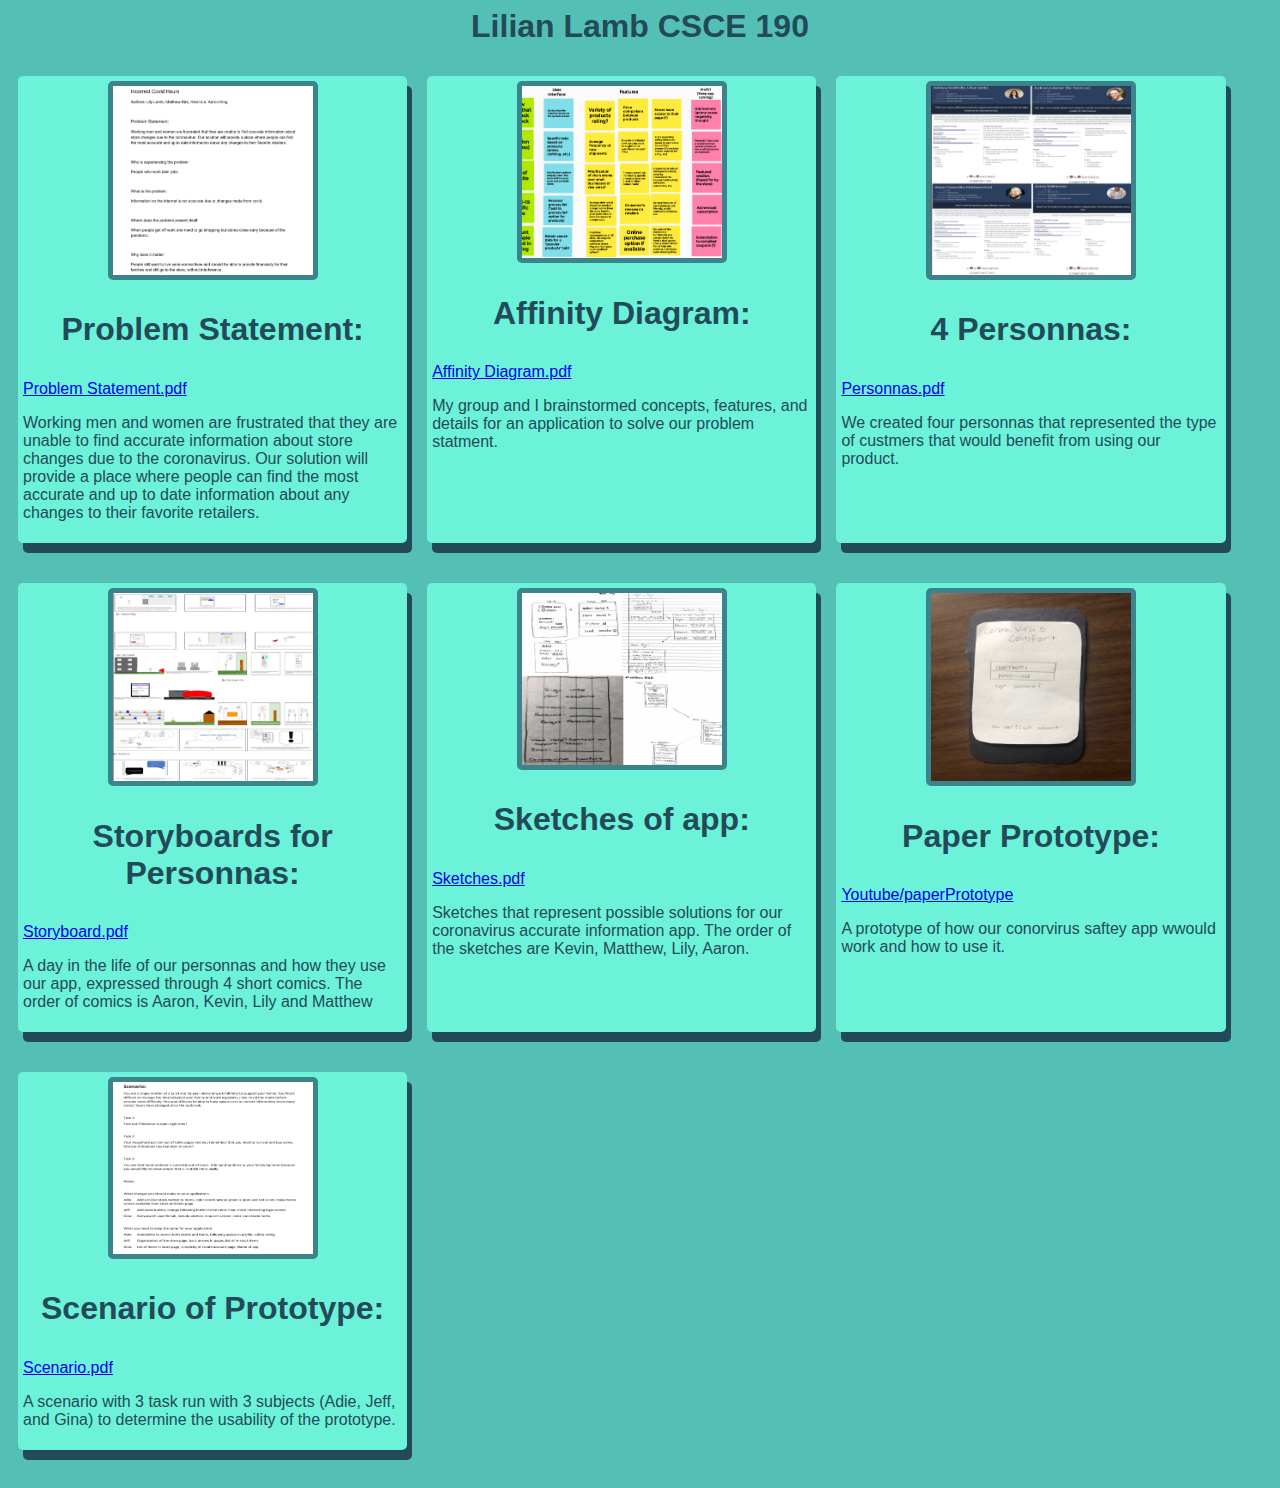
==== index.html @ 96afe611 "Add files via upload" ====
<html>
<head>
    <title> Lilian Lamb CSCE 190 </title>
    <link rel="stylesheet" href="styles.css">
</head>

<body>
    <h1> Lilian Lamb CSCE 190 </h1>

    <div class = "assignments">

    <!-- Problem Statment Assignment-->
    <section class = "assignment">
       <a href="files/problem.pdf"><img src="images/problem.png"></a>
       <h1> Problem Statement: </h1>
        <section class="ass-details">
            <a href = "files/problem.pdf"> Problem Statement.pdf
            </a>
            <p>
                Working men and women are frustrated that they are unable to find accurate information about store changes due to the coronavirus. Our solution will provide a place where people can find the most accurate and up to date information about any changes to their favorite retailers. 

            </p>

        </section>
    </section>

    <!-- Affinity Diagram Assignment-->
    <section class = "assignment">
        <a href="files/affinity_diagram.pdf"><img src="images/affinity_diagram.png"></a>
        <h1> Affinity Diagram: </h1> 
        <section class="ass-details">
             <a href = "files/affinity_diagram.pdf"> Affinity Diagram.pdf
             </a>

             <p>
                My group and I brainstormed concepts, features, and details for an application to solve our problem statment.

            </p>
 
         </section>
     </section>

    <!-- Personnas Assignment-->
    <section class = "assignment">
        <a href="files/Personnas.pdf"><img src="images/Personnas.png"></a>
        <h1>4 Personnas: </h1>
         <section class="ass-details">
             <a href = "files/Personnas.pdf"> Personnas.pdf
             </a>

             <p>
                We created four personnas that represented the type of custmers that would benefit from using our product. 

            </p>
 
         </section>
     </section>

         <!-- storyBoard Assignment-->
    <section class = "assignment">
        <a href="files/storyBoard.pdf"><img src="images/storyBoard.png"></a>
        <h1>Storyboards for Personnas: </h1>
         <section class="ass-details">
             <a href = "files/storyBoard.pdf"> Storyboard.pdf
             </a>

             <p>
                A day in the life of our personnas and how they use our app, expressed through 4 short comics. The order of comics is Aaron, Kevin, Lily and Matthew

            </p>
 
         </section>
     </section>


        <!-- sketch Assignment-->
    <section class = "assignment">
        <a href="files/Sketches.pdf"><img src="images/Sketches.png"></a>
        <h1>Sketches of app: </h1>
         <section class="ass-details">
             <a href = "files/Sketches.pdf"> Sketches.pdf
             </a>

             <p>
                Sketches that represent possible solutions for our coronavirus accurate information app. The order of the sketches are Kevin, Matthew, Lily, Aaron. 

            </p>
 
         </section>
     </section>

     
        <!-- paper prototype Assignment-->
    <section class = "assignment">
        <a href="https://youtu.be/RBl9sKtNaXU"><img src="images/paperPrototype.jpeg"></a>
        <h1>Paper Prototype: </h1>
         <section class="ass-details">
             <a href = "https://youtu.be/RBl9sKtNaXU"> Youtube/paperPrototype
             </a>

             <p>
                A prototype of how our conorvirus saftey app wwould work and how to use it.
            </p>
 
         </section>
     </section>



        <!-- Scenario Assignment-->
    <section class = "assignment">
        <a href="files/Scenario.pdf"><img src="images/Scenario.png"></a>
        <h1>Scenario of Prototype: </h1>
         <section class="ass-details">
             <a href = "files/Scenario.pdf"> Scenario.pdf
             </a>

             <p>
                A scenario with 3 task run with 3 subjects (Adie, Jeff, and Gina) to determine the usability of the prototype.
            </p>
 
         </section>
     </section>
    </div>

</body>
</html>
---- styles.css ----
body{
    background:#54BFB5;
    font-family: Arial, Helvetica, sans-serif;
}

h1{
    text-align: center;
    color:#224A59;
}


p{
    color: #224A59;
}

.assignments{
    display:flex;
    flex-wrap: wrap;
}

.assignment{
    width: 30%;
    padding:5px;
    margin: 10px;
    margin-bottom: 30px;
    background: #6DF2DA;
    border-radius: 5px;
    box-shadow: 5px 10px #224A59;

}

.assignment img{
    display: block;
    margin: auto;
    max-width: 200;
    max-height: 200;
    border: 5px solid #3B848C;
    border-radius: 5px;
}

.assignment h1{
    padding: 10px
}

.assignment a:hover{
color:#173742; 
}
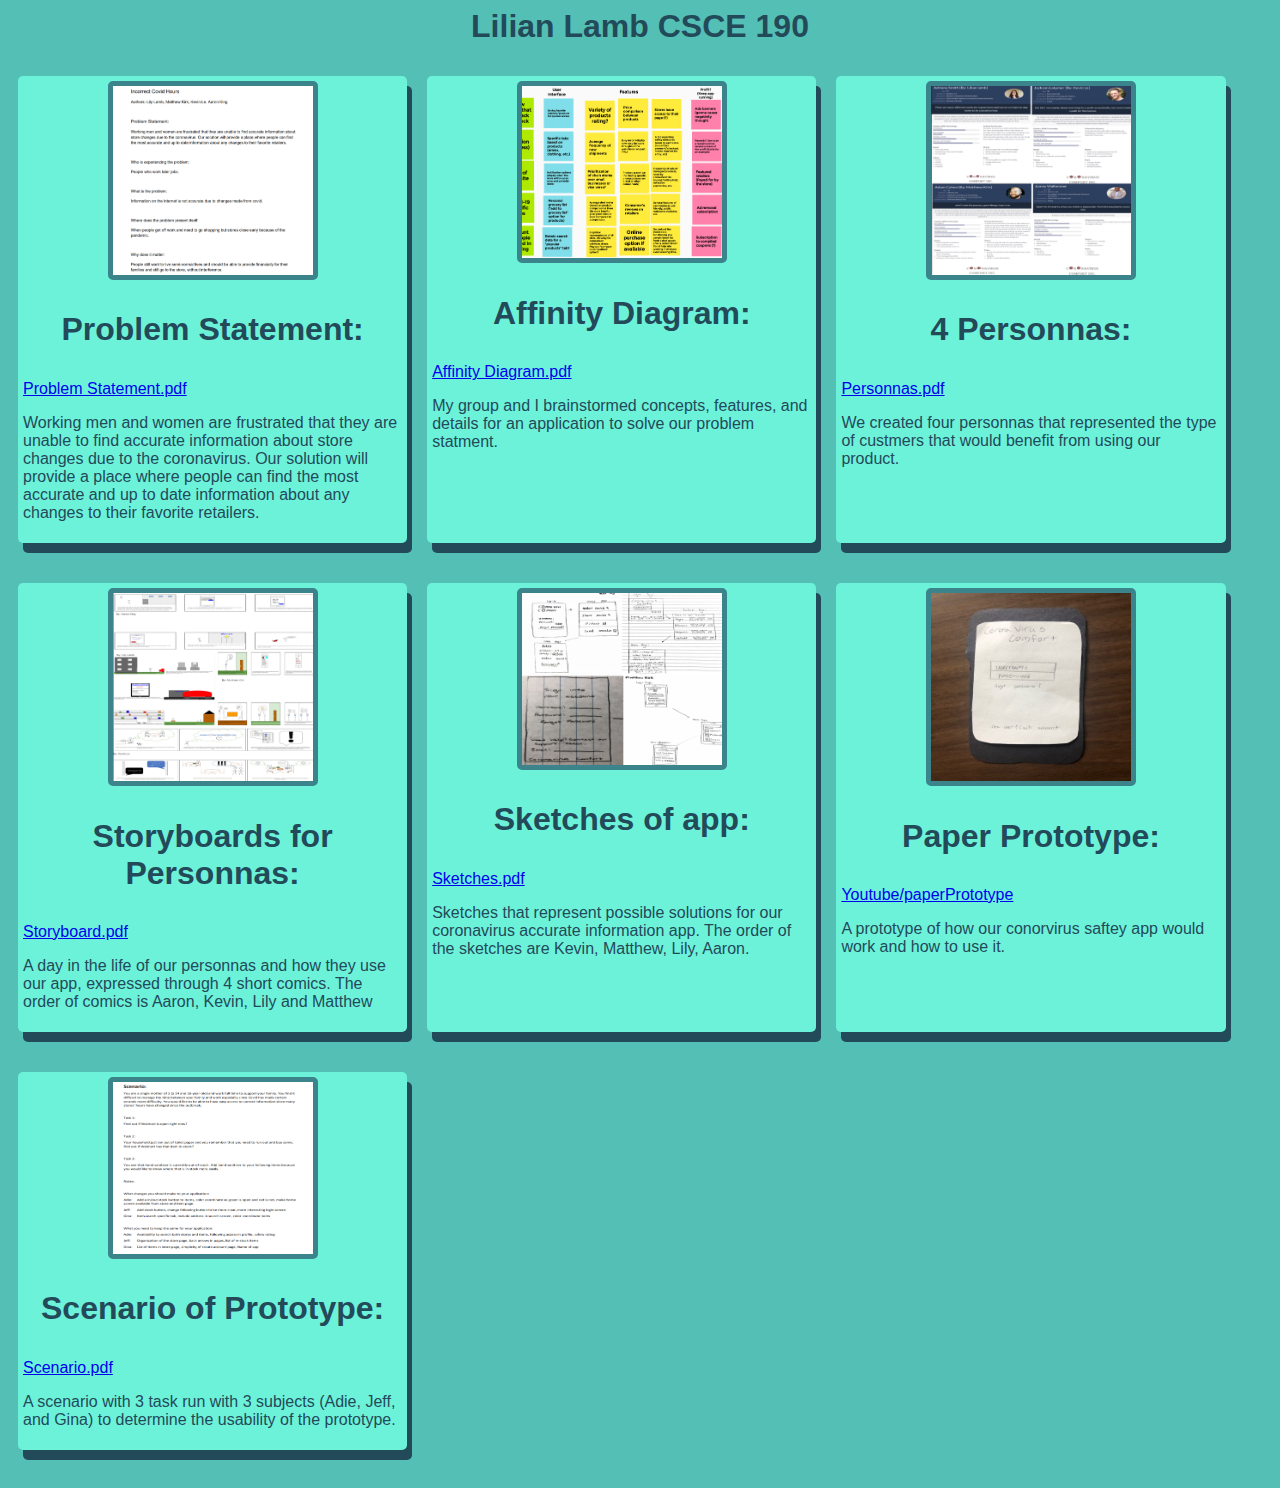
==== commit b7274a2c: "Update index.html" ====
--- a/index.html
+++ b/index.html
@@ -99,7 +99,7 @@
              </a>
 
              <p>
-                A prototype of how our conorvirus saftey app wwould work and how to use it.
+                A prototype of how our conorvirus saftey app would work and how to use it.
             </p>
  
          </section>
@@ -124,4 +124,4 @@
     </div>
 
 </body>
-</html>+</html>
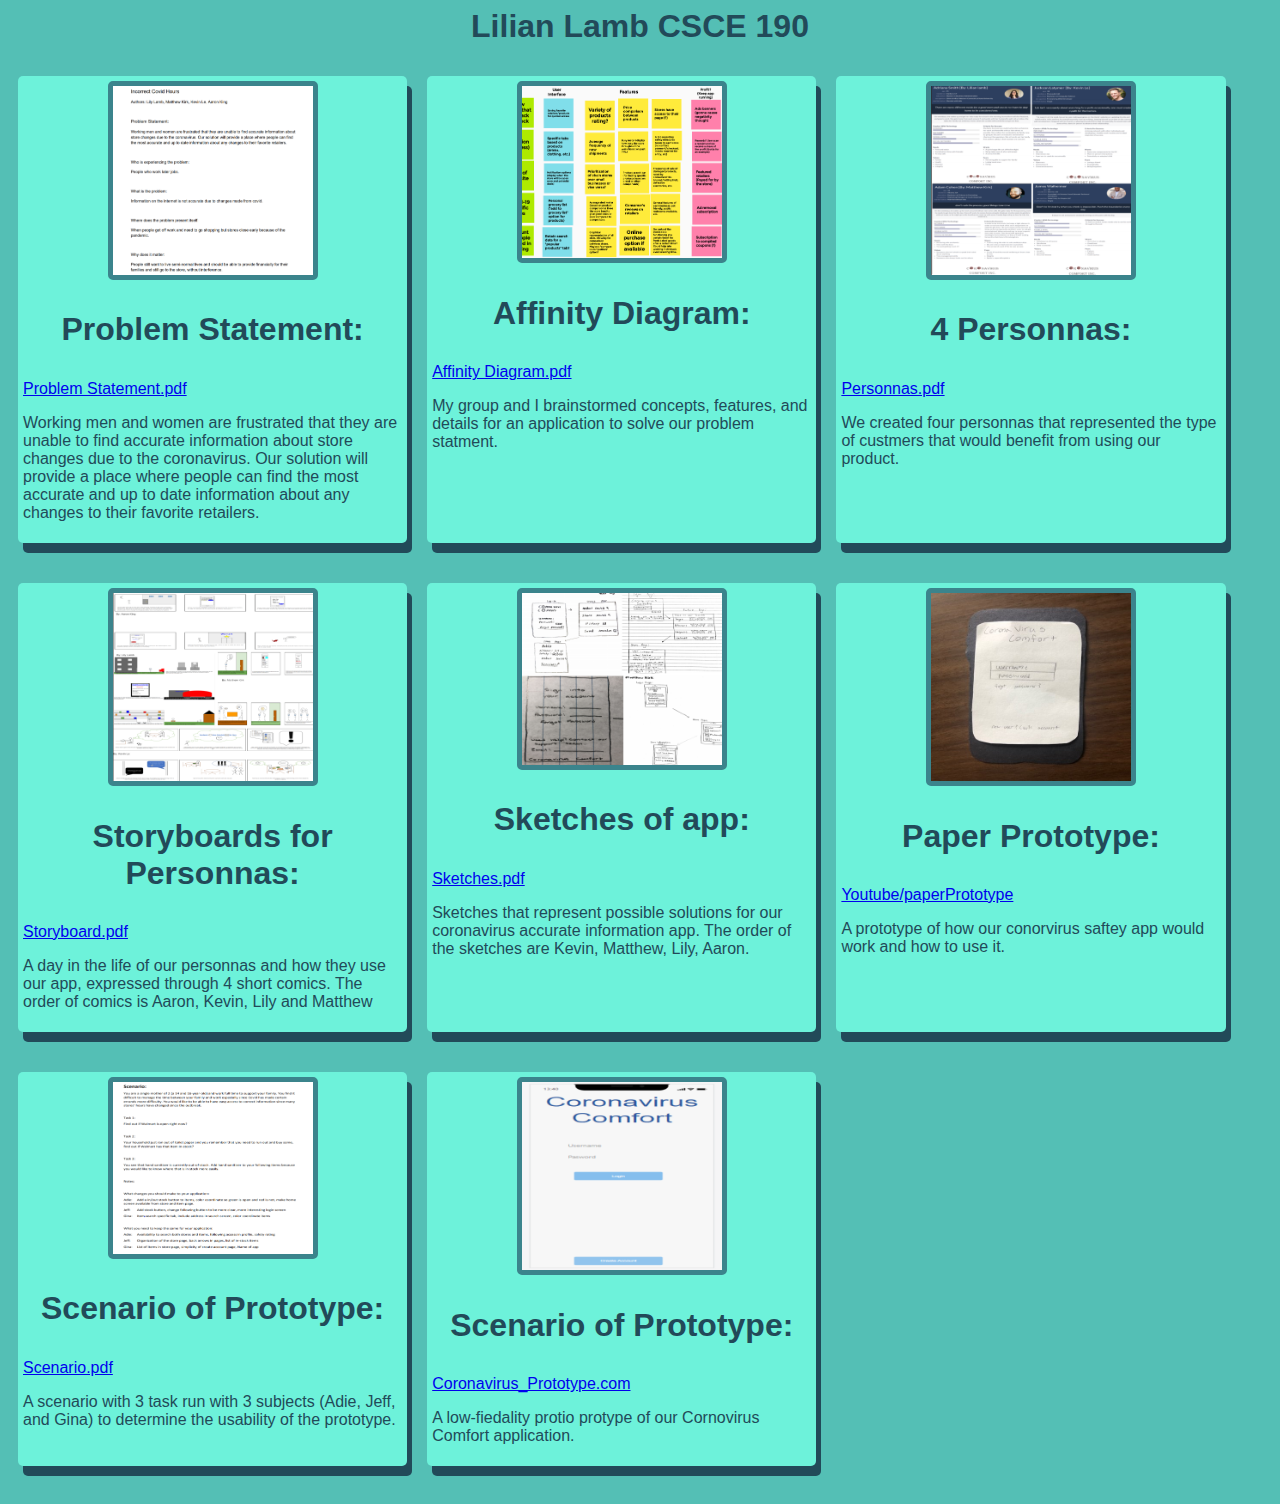
==== commit 90c64b25: "Add files via upload" ====
--- a/index.html
+++ b/index.html
@@ -121,7 +121,26 @@
  
          </section>
      </section>
+
+
+
+    <!-- Protio Assignment-->
+    <section class = "assignment">
+        <a href="files/protio/index.html"><img src="images/protio.png"></a>
+        <h1>Scenario of Prototype: </h1>
+         <section class="ass-details">
+             <a href = "files/protio/index.html"> Coronavirus_Prototype.com
+             </a>
+
+             <p>
+                A low-fiedality protio protype of our Cornovirus Comfort application.
+            </p>
+ 
+         </section>
+     </section>
+
+
     </div>
 
 </body>
-</html>
+</html>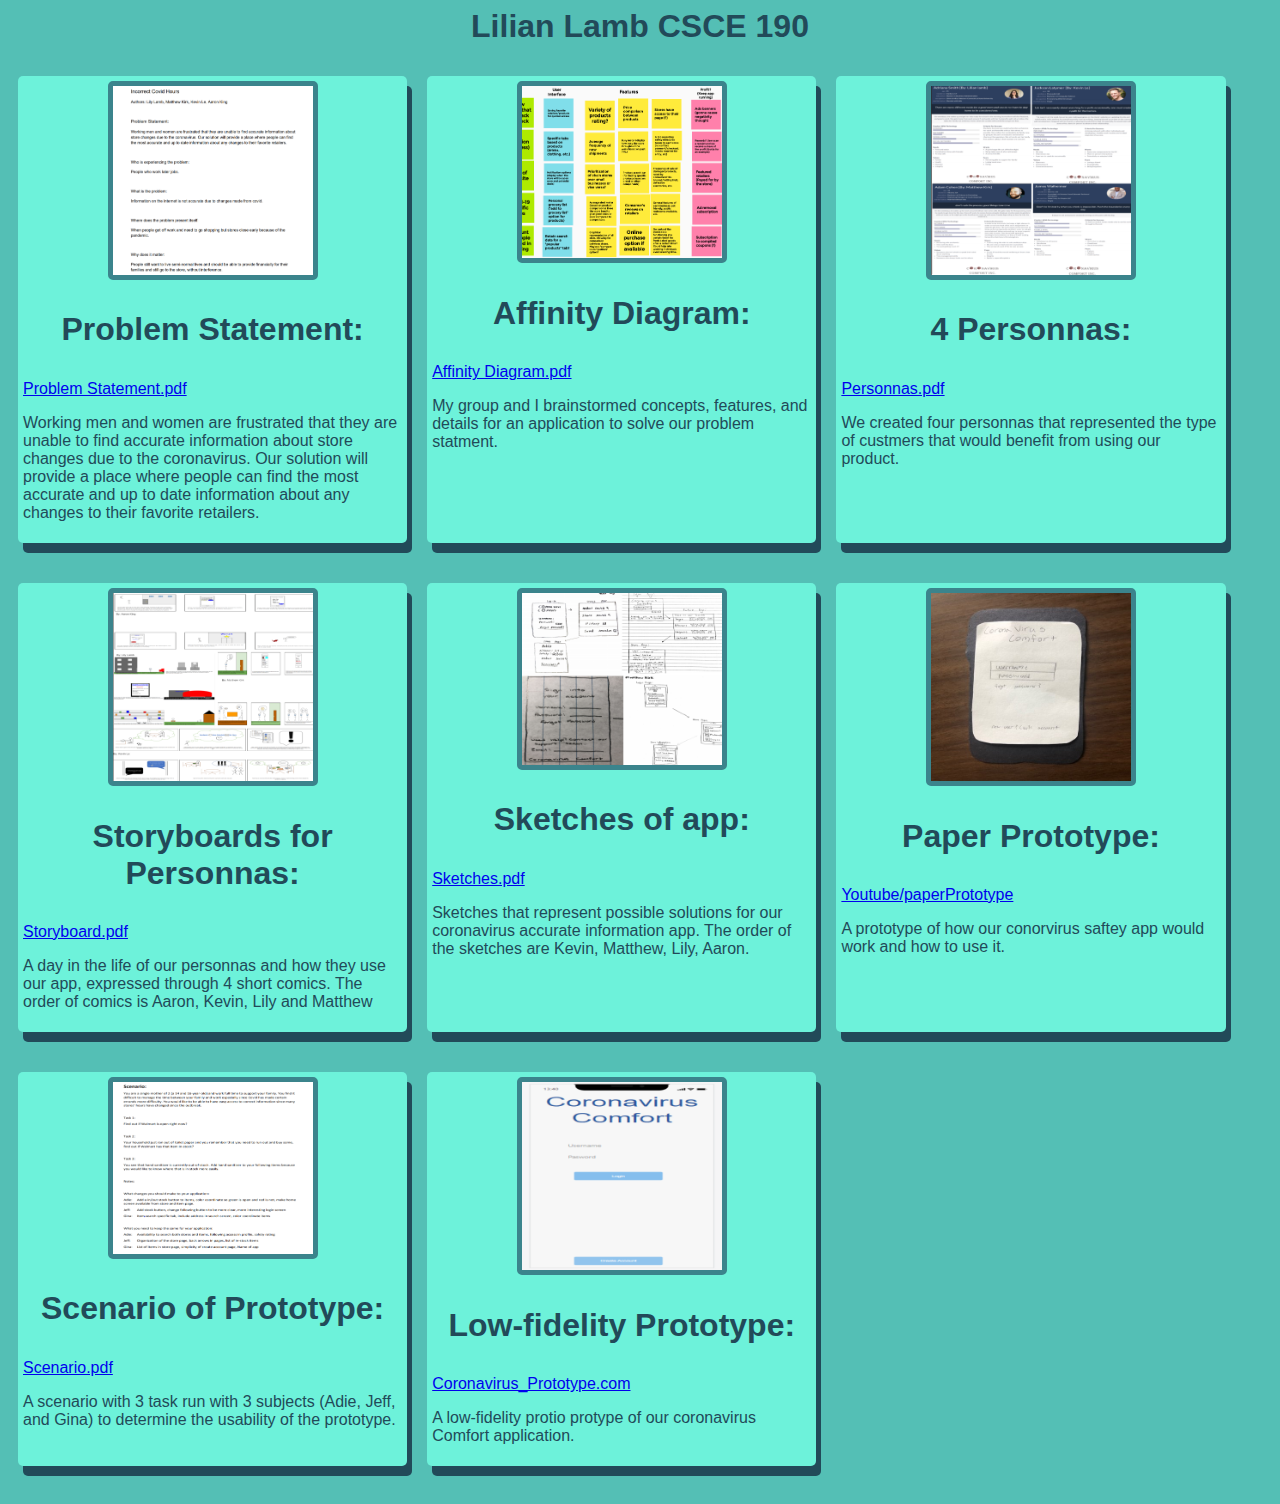
==== commit 460ba1b9: "Add files via upload" ====
--- a/index.html
+++ b/index.html
@@ -127,13 +127,13 @@
     <!-- Protio Assignment-->
     <section class = "assignment">
         <a href="files/protio/index.html"><img src="images/protio.png"></a>
-        <h1>Scenario of Prototype: </h1>
+        <h1> Low-fidelity Prototype: </h1>
          <section class="ass-details">
              <a href = "files/protio/index.html"> Coronavirus_Prototype.com
              </a>
 
              <p>
-                A low-fiedality protio protype of our Cornovirus Comfort application.
+                A low-fidelity protio protype of our coronavirus Comfort application.
             </p>
  
          </section>
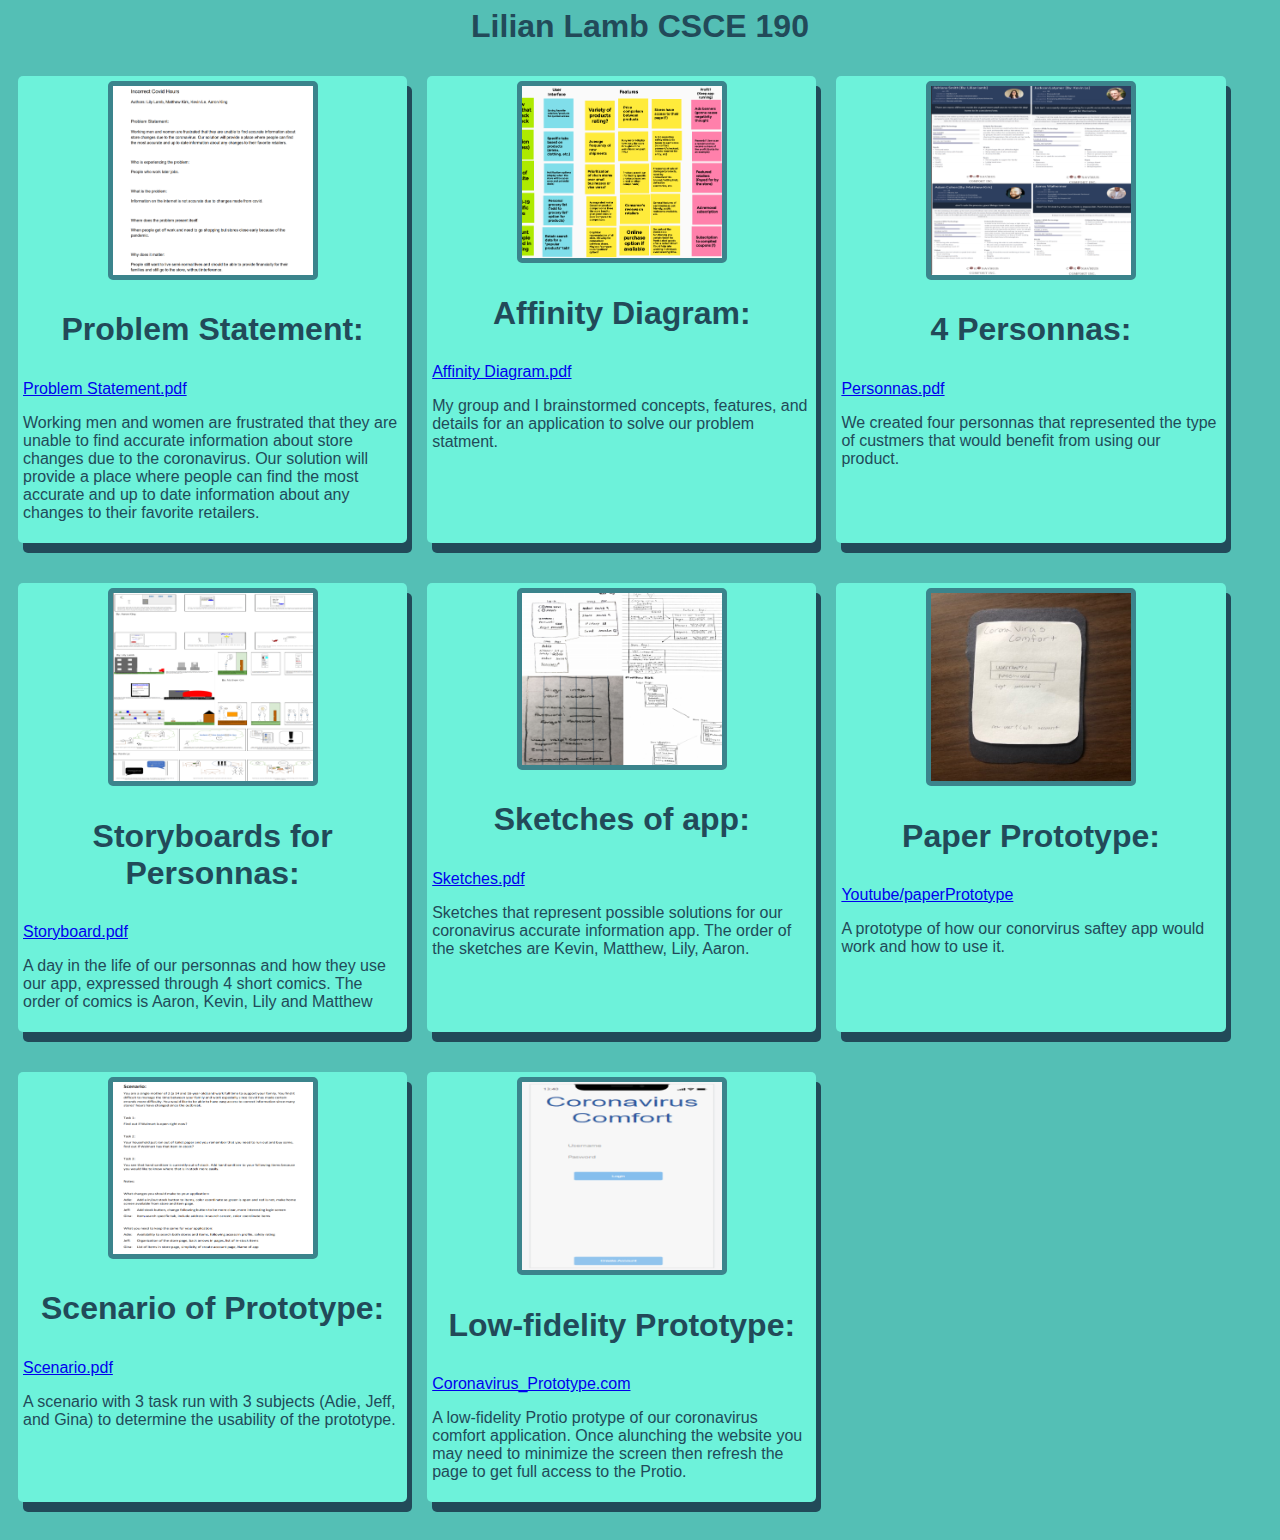
==== commit 9c638559: "Add files via upload" ====
--- a/index.html
+++ b/index.html
@@ -133,7 +133,7 @@
              </a>
 
              <p>
-                A low-fidelity protio protype of our coronavirus Comfort application.
+                A low-fidelity Protio protype of our coronavirus comfort application. Once alunching the website you may need to minimize the screen then refresh the page to get full access to the Protio.
             </p>
  
          </section>
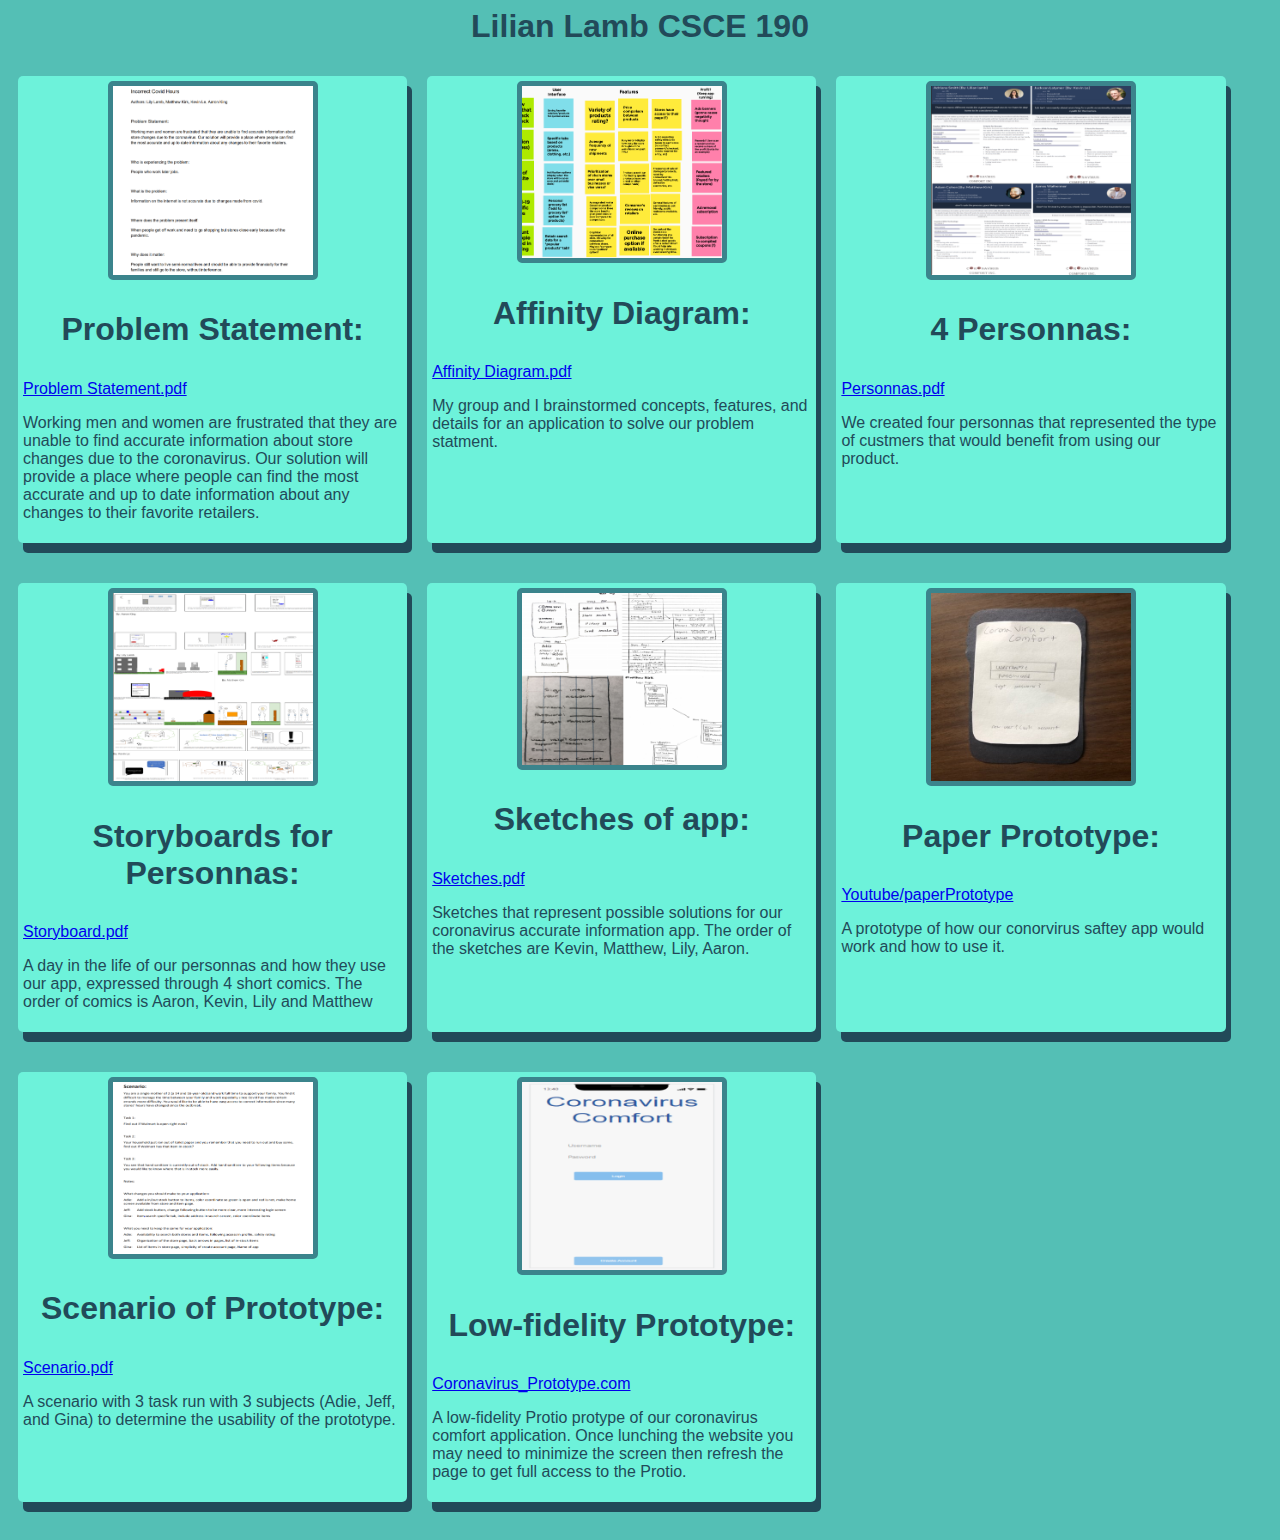
==== commit a044b2f4: "Update index.html" ====
--- a/index.html
+++ b/index.html
@@ -133,7 +133,7 @@
              </a>
 
              <p>
-                A low-fidelity Protio protype of our coronavirus comfort application. Once alunching the website you may need to minimize the screen then refresh the page to get full access to the Protio.
+                A low-fidelity Protio protype of our coronavirus comfort application. Once lunching the website you may need to minimize the screen then refresh the page to get full access to the Protio.
             </p>
  
          </section>
@@ -143,4 +143,4 @@
     </div>
 
 </body>
-</html>+</html>
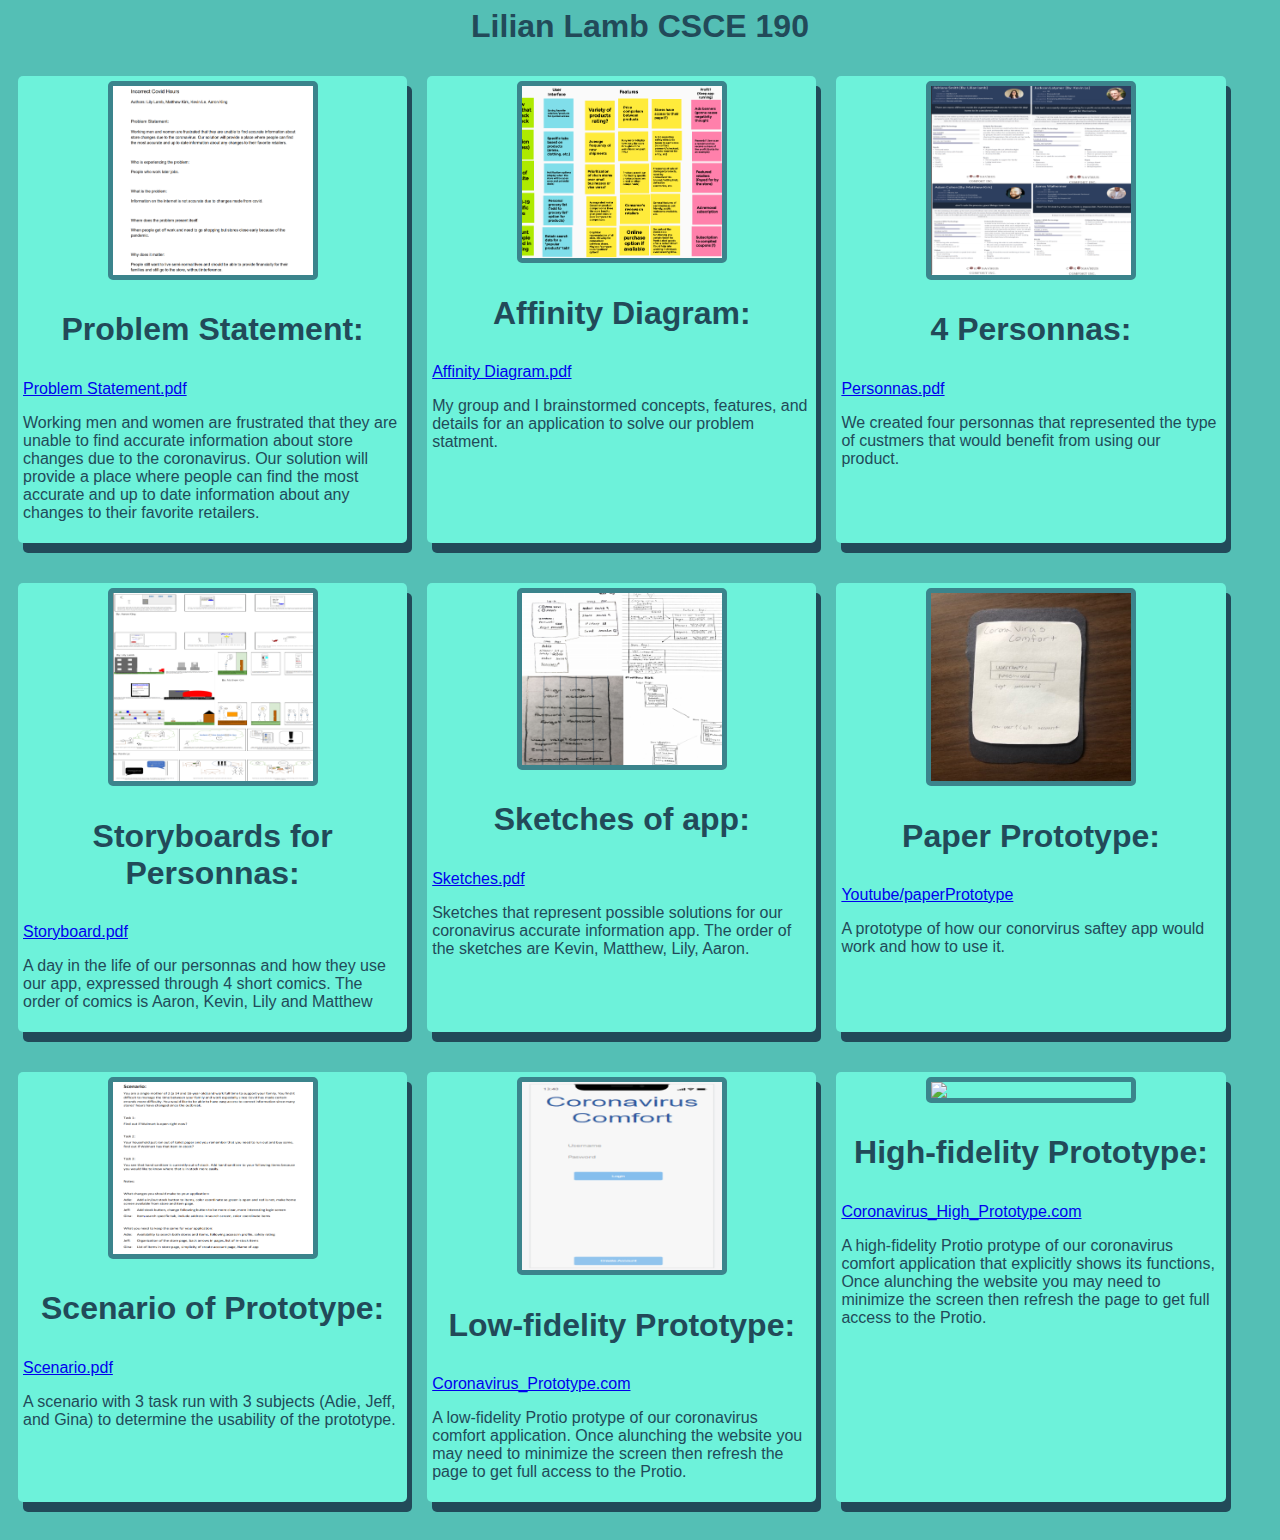
==== commit 92f3f6f7: "Add files via upload" ====
--- a/index.html
+++ b/index.html
@@ -133,14 +133,32 @@
              </a>
 
              <p>
-                A low-fidelity Protio protype of our coronavirus comfort application. Once lunching the website you may need to minimize the screen then refresh the page to get full access to the Protio.
+                A low-fidelity Protio protype of our coronavirus comfort application. Once alunching the website you may need to minimize the screen then refresh the page to get full access to the Protio.
             </p>
  
          </section>
      </section>
 
 
+
+         <!--Hi- Protio Assignment-->
+    <section class = "assignment">
+        <a href="files/hi-protio/index.html"><img src="images/hi-protio.png"></a>
+        <h1> High-fidelity Prototype: </h1>
+         <section class="ass-details">
+             <a href = "files/hi-protio/index.html"> Coronavirus_High_Prototype.com
+             </a>
+
+             <p>
+                A high-fidelity Protio protype of our coronavirus comfort application that explicitly shows its functions, Once alunching the website you may need to minimize the screen then refresh the page to get full access to the Protio.
+            </p>
+ 
+         </section>
+     </section>
+
+
+
     </div>
 
 </body>
-</html>
+</html>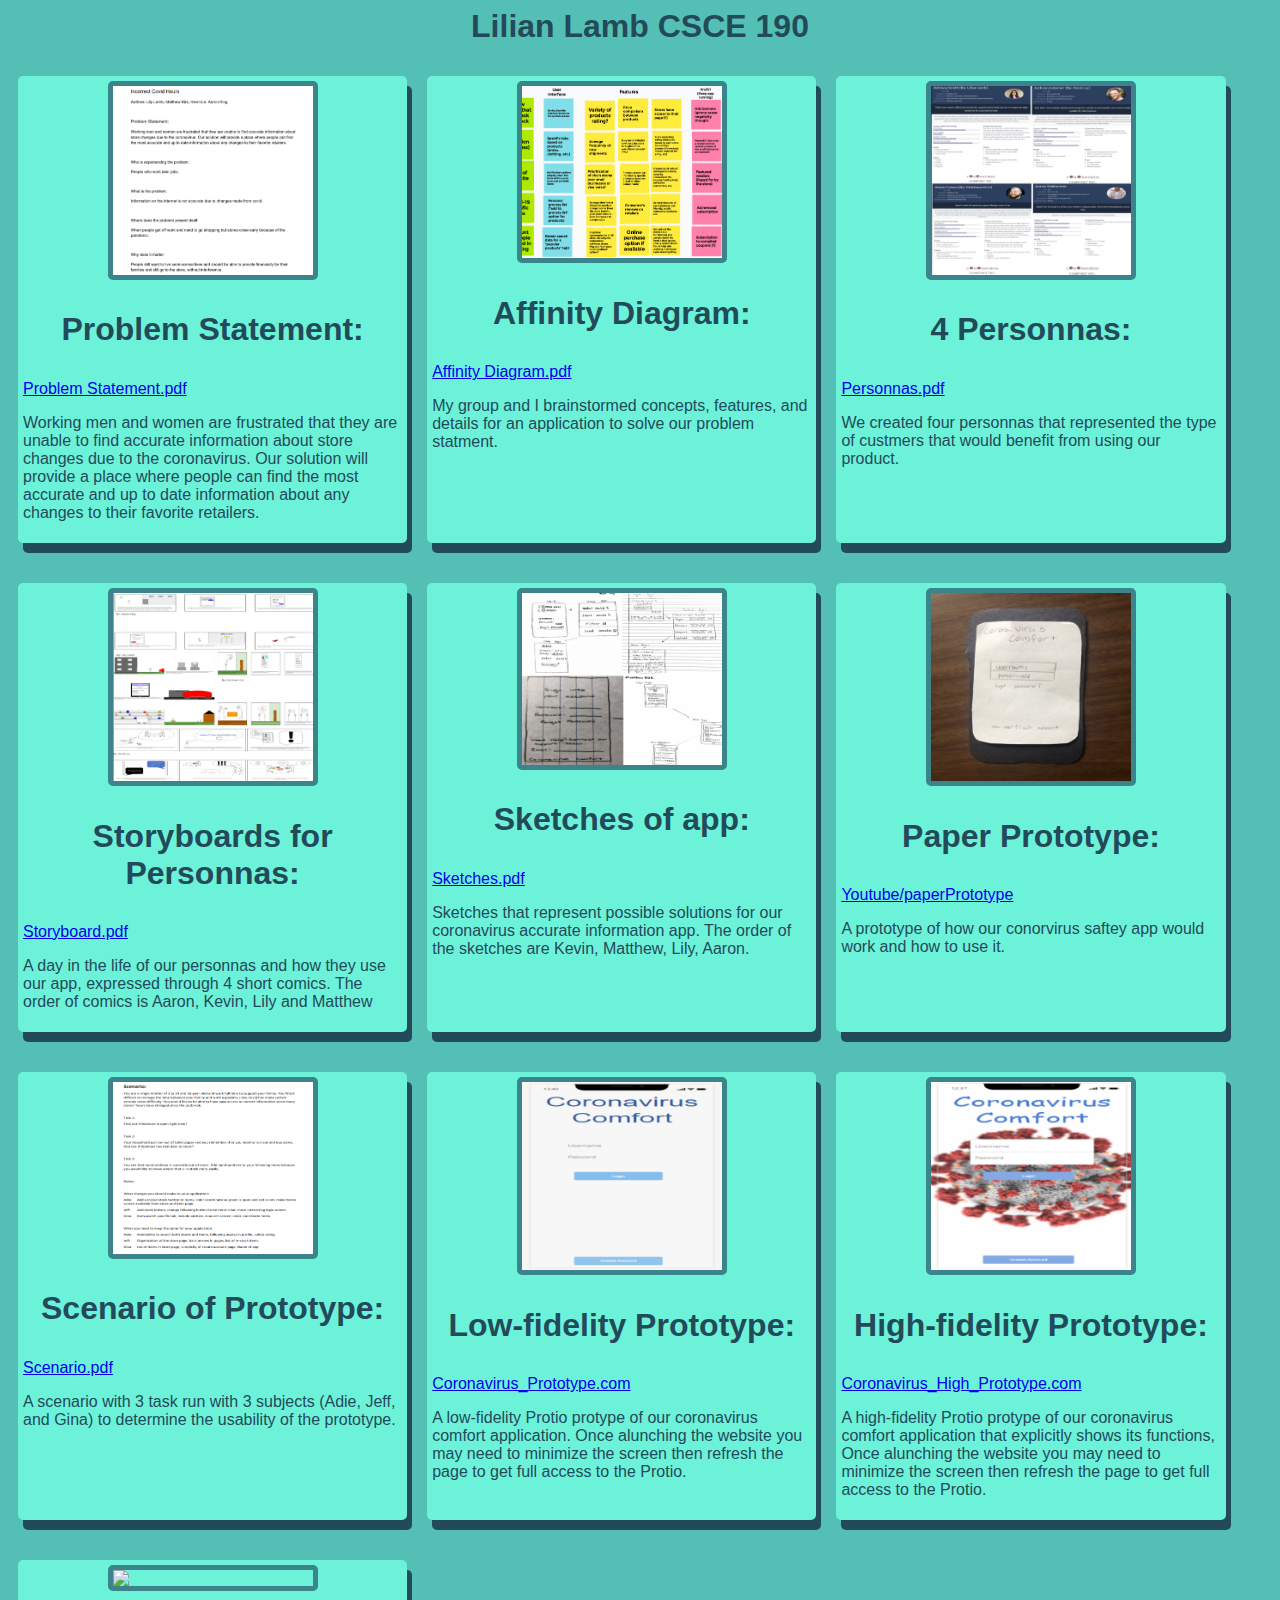
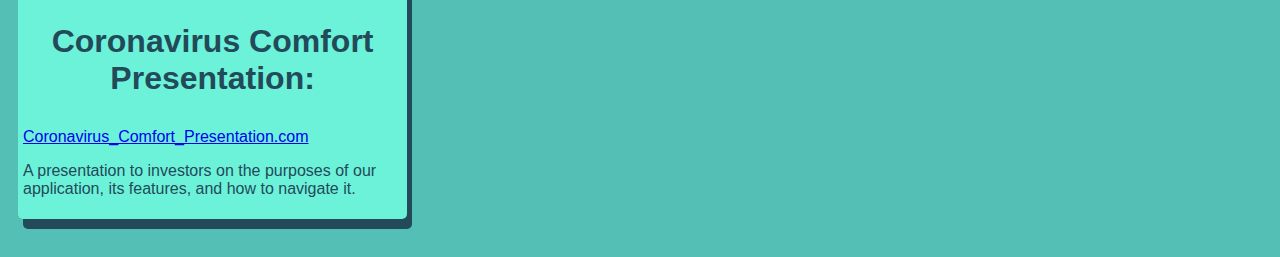
==== commit 08ac1eeb: "Add files via upload" ====
--- a/index.html
+++ b/index.html
@@ -157,8 +157,27 @@
      </section>
 
 
+              <!--Pres Assignment-->
+    <section class = "assignment">
+        <a href="https://youtu.be/XBTRUkLKFdg"><img src="images/pres.png"></a>
+        <h1> Coronavirus Comfort Presentation: </h1>
+         <section class="ass-details">
+             <a href = "https://youtu.be/XBTRUkLKFdg"> Coronavirus_Comfort_Presentation.com
+             </a>
+
+             <p>
+                A presentation to investors on the purposes of our application, its features, and how to navigate it. 
+            </p>
+ 
+         </section>
+     </section>
+
+
 
     </div>
 
+
+    
+
 </body>
 </html>